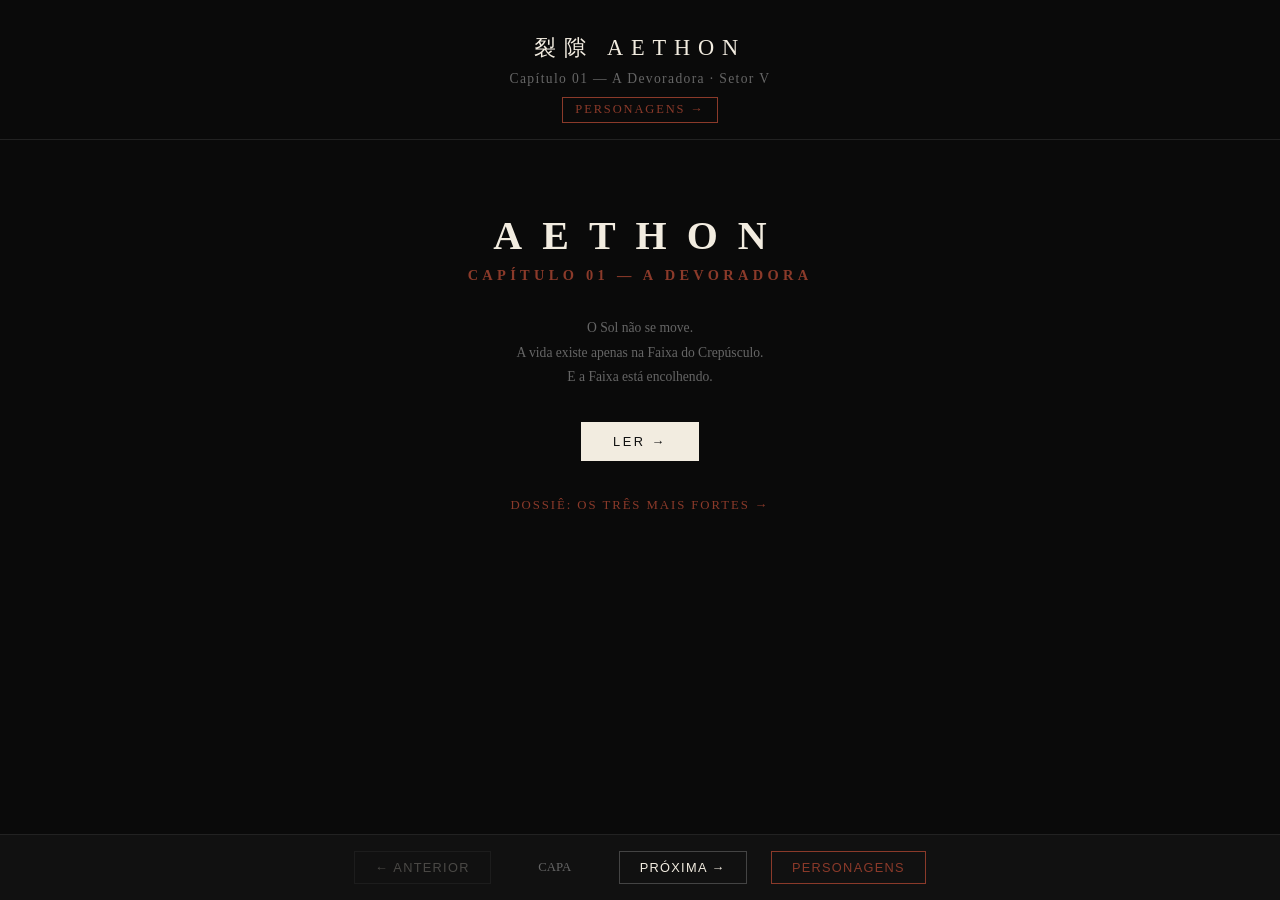
==== aethon/index.html @ 04f44fa6 "feat: universo completo com Aethon, Uriel, Nazura e cena de confronto" ====
<!DOCTYPE html>
<html lang="pt-BR">
<head>
  <meta charset="UTF-8" />
  <meta name="viewport" content="width=device-width, initial-scale=1.0" />
  <title>AETHON — Cap. 01: A Devoradora</title>
  <style>
    :root {
      --bg: #0a0a0a;
      --paper: #f2ece0;
      --ink: #111;
      --accent: #8b3a2a;
    }
    * { box-sizing: border-box; margin: 0; padding: 0; }
    body {
      background: var(--bg);
      color: #ddd;
      font-family: "Georgia", "Times New Roman", serif;
      min-height: 100vh;
    }
    header {
      text-align: center;
      padding: 2rem 1rem 1rem;
      border-bottom: 1px solid #222;
    }
    header h1 {
      font-size: 1.4rem;
      letter-spacing: 0.35em;
      font-weight: 400;
      color: var(--paper);
    }
    header p {
      margin-top: 0.5rem;
      font-size: 0.85rem;
      color: #666;
      letter-spacing: 0.1em;
    }
    .reader {
      max-width: 720px;
      margin: 0 auto;
      padding: 1.5rem 1rem 6rem;
    }
    .page-wrap {
      display: none;
      animation: fade 0.35s ease;
    }
    .page-wrap.active { display: block; }
    @keyframes fade {
      from { opacity: 0; transform: translateY(6px); }
      to   { opacity: 1; transform: translateY(0); }
    }
    .page-num {
      text-align: center;
      font-size: 0.75rem;
      color: #555;
      margin-bottom: 0.75rem;
      letter-spacing: 0.2em;
    }
    .page-img {
      width: 100%;
      display: block;
      border: 1px solid #222;
      background: #111;
    }
    .balloons {
      margin-top: 1.25rem;
      display: flex;
      flex-direction: column;
      gap: 0.75rem;
    }
    .balloon {
      background: var(--paper);
      color: var(--ink);
      padding: 0.65rem 1rem;
      border-radius: 12px;
      font-size: 0.95rem;
      line-height: 1.45;
      max-width: 90%;
      position: relative;
    }
    .balloon.left  { align-self: flex-start; border-bottom-left-radius: 2px; }
    .balloon.right { align-self: flex-end;   border-bottom-right-radius: 2px; }
    .balloon.thought {
      border-radius: 50px;
      font-style: italic;
      font-size: 0.88rem;
      color: #333;
    }
    .balloon .who {
      display: block;
      font-size: 0.65rem;
      letter-spacing: 0.15em;
      text-transform: uppercase;
      color: var(--accent);
      margin-bottom: 0.2rem;
    }
    .sfx {
      text-align: center;
      font-size: 1.1rem;
      letter-spacing: 0.25em;
      color: #888;
      margin: 0.5rem 0;
      font-weight: bold;
    }
    nav {
      position: fixed;
      bottom: 0; left: 0; right: 0;
      background: #111;
      border-top: 1px solid #222;
      display: flex;
      justify-content: center;
      align-items: center;
      gap: 1.5rem;
      padding: 1rem;
      z-index: 10;
    }
    nav button {
      background: transparent;
      border: 1px solid #444;
      color: var(--paper);
      padding: 0.5rem 1.25rem;
      cursor: pointer;
      font-size: 0.8rem;
      letter-spacing: 0.1em;
    }
    nav button:hover { border-color: var(--paper); }
    nav button:disabled { opacity: 0.25; cursor: default; }
    nav span { font-size: 0.8rem; color: #666; min-width: 5rem; text-align: center; }
    .cover {
      text-align: center;
      padding: 3rem 1rem;
    }
    .cover h2 {
      font-size: 2.5rem;
      letter-spacing: 0.5em;
      color: var(--paper);
      margin-bottom: 0.5rem;
    }
    .cover h3 {
      font-size: 0.9rem;
      color: var(--accent);
      letter-spacing: 0.3em;
      margin-bottom: 2rem;
    }
    .cover p {
      color: #666;
      font-size: 0.85rem;
      line-height: 1.8;
      max-width: 400px;
      margin: 0 auto 2rem;
    }
    .cover button {
      background: var(--paper);
      color: var(--ink);
      border: none;
      padding: 0.75rem 2rem;
      cursor: pointer;
      letter-spacing: 0.2em;
      font-size: 0.8rem;
    }
  </style>
</head>
<body>

<header>
  <h1>裂隙 AETHON</h1>
  <p>Capítulo 01 — A Devoradora · Setor V</p>
  <p style="margin-top:0.6rem">
    <a href="personagens.html" style="color:var(--accent);text-decoration:none;letter-spacing:0.15em;font-size:0.78rem;border:1px solid var(--accent);padding:0.3rem 0.8rem;display:inline-block">PERSONAGENS →</a>
  </p>
</header>

<div class="reader">

  <!-- CAPA -->
  <div class="page-wrap active" id="page-0">
    <div class="cover">
      <h2>AETHON</h2>
      <h3>CAPÍTULO 01 — A DEVORADORA</h3>
      <p>
        O Sol não se move.<br>
        A vida existe apenas na Faixa do Crepúsculo.<br>
        E a Faixa está encolhendo.
      </p>
      <button onclick="go(1)">LER →</button>
      <p style="margin-top:2rem"><a href="personagens.html" style="color:var(--accent);text-decoration:none;letter-spacing:0.15em;font-size:0.8rem">DOSSIÊ: OS TRÊS MAIS FORTES →</a></p>
    </div>
  </div>

  <!-- PÁGINA 1 -->
  <div class="page-wrap" id="page-1">
    <div class="page-num">— 01 —</div>
    <img class="page-img" src="paginas/pagina-01.png" alt="Página 1" />
    <div class="balloons">
      <p class="sfx">shiiiiin…</p>
      <div class="balloon thought left">
        <span class="who">vesna · pensamento</span>
        Mais três léguas. Depois descanso.
      </div>
    </div>
  </div>

  <!-- PÁGINA 2 -->
  <div class="page-wrap" id="page-2">
    <div class="page-num">— 02 —</div>
    <img class="page-img" src="paginas/pagina-02.png" alt="Página 2" />
    <div class="balloons">
      <div class="balloon thought left">
        <span class="who">vesna</span>
        Resíduo de criança. Loop de sete passos. Repetindo há… quantos ciclos?
      </div>
      <p class="sfx">キィィン — KIIIN</p>
    </div>
  </div>

  <!-- PÁGINA 3 -->
  <div class="page-wrap" id="page-3">
    <div class="page-num">— 03 —</div>
    <img class="page-img" src="paginas/pagina-03.png" alt="Página 3" />
    <div class="balloons">
      <p class="sfx">VUWASHIIIN</p>
      <div class="balloon right">
        <span class="who">vesna</span>
        Você não está aqui. Só a memória de estar.
      </div>
      <p class="sfx">ザッ — ZATSU</p>
    </div>
  </div>

  <!-- PÁGINA 4 -->
  <div class="page-wrap" id="page-4">
    <div class="page-num">— 04 —</div>
    <img class="page-img" src="paginas/pagina-04.png" alt="Página 4" />
    <div class="balloons">
      <div class="balloon left">
        <span class="who">soldado · concórdia</span>
        Devoradora. Ordem de captura viva.
      </div>
      <div class="balloon right">
        <span class="who">vesna</span>
        Então venham me pegar antes que o setor desapareça.
      </div>
    </div>
  </div>

  <!-- PÁGINA 5 -->
  <div class="page-wrap" id="page-5">
    <div class="page-num">— 05 —</div>
    <img class="page-img" src="paginas/pagina-05.png" alt="Página 5" />
    <div class="balloons">
      <div class="balloon thought left">
        <span class="who">vesna</span>
        O Sol… se moveu.
      </div>
      <p class="sfx">…shiiin</p>
      <div class="balloon right" style="border: 1px solid var(--accent);">
        <span class="who">continua no cap. 02</span>
        Ela viu o futuro. O futuro a viu de volta.
      </div>
    </div>
  </div>

</div>

<nav>
  <button id="btn-prev" onclick="prev()" disabled>← ANTERIOR</button>
  <span id="page-indicator">CAPA</span>
  <button id="btn-next" onclick="next()">PRÓXIMA →</button>
  <button onclick="window.location.href='personagens.html'" style="border-color:var(--accent);color:var(--accent)">PERSONAGENS</button>
</nav>

<script>
  let current = 0;
  const total = 5;
  const labels = ['CAPA', '01 / 05', '02 / 05', '03 / 05', '04 / 05', '05 / 05'];

  function go(n) {
    document.getElementById('page-' + current).classList.remove('active');
    current = n;
    document.getElementById('page-' + current).classList.add('active');
    document.getElementById('page-indicator').textContent = labels[current];
    document.getElementById('btn-prev').disabled = current === 0;
    document.getElementById('btn-next').disabled = current === total;
    window.scrollTo({ top: 0, behavior: 'smooth' });
  }
  function next() { if (current < total) go(current + 1); }
  function prev() { if (current > 0) go(current - 1); }
  document.addEventListener('keydown', e => {
    if (e.key === 'ArrowRight' || e.key === ' ') { e.preventDefault(); next(); }
    if (e.key === 'ArrowLeft') prev();
  });
</script>
</body>
</html>
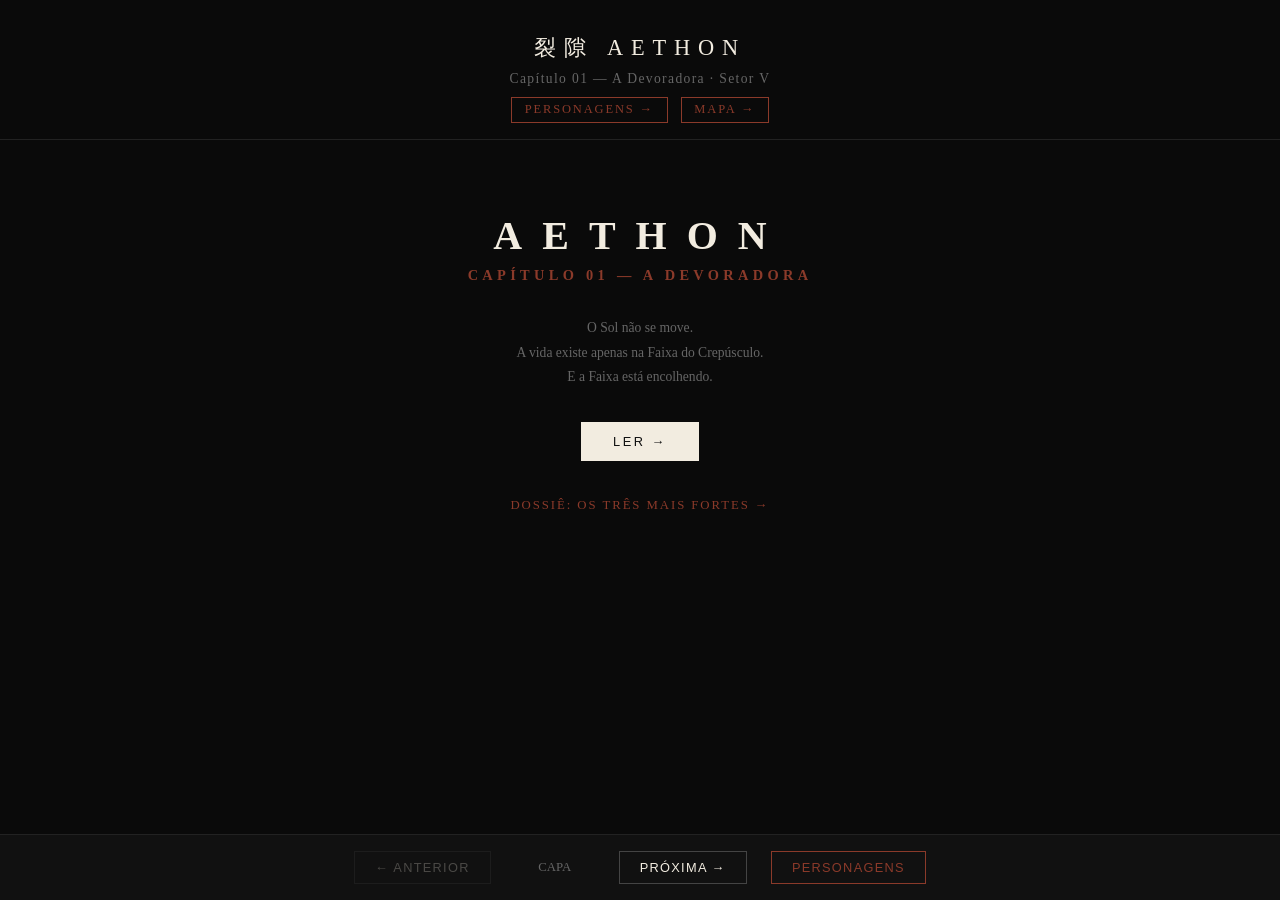
==== commit cb4ee11f: "Add interactive map and cities section for UNIVERSO Create mapa/index.html with clickable SVG maps f" ====
--- a/aethon/index.html
+++ b/aethon/index.html
@@ -166,7 +166,8 @@
   <h1>裂隙 AETHON</h1>
   <p>Capítulo 01 — A Devoradora · Setor V</p>
   <p style="margin-top:0.6rem">
-    <a href="personagens.html" style="color:var(--accent);text-decoration:none;letter-spacing:0.15em;font-size:0.78rem;border:1px solid var(--accent);padding:0.3rem 0.8rem;display:inline-block">PERSONAGENS →</a>
+    <a href="personagens.html" style="color:var(--accent);text-decoration:none;letter-spacing:0.15em;font-size:0.78rem;border:1px solid var(--accent);padding:0.3rem 0.8rem;display:inline-block;margin-right:0.5rem">PERSONAGENS →</a>
+    <a href="../mapa/index.html" style="color:var(--accent);text-decoration:none;letter-spacing:0.15em;font-size:0.78rem;border:1px solid var(--accent);padding:0.3rem 0.8rem;display:inline-block">MAPA →</a>
   </p>
 </header>
 
